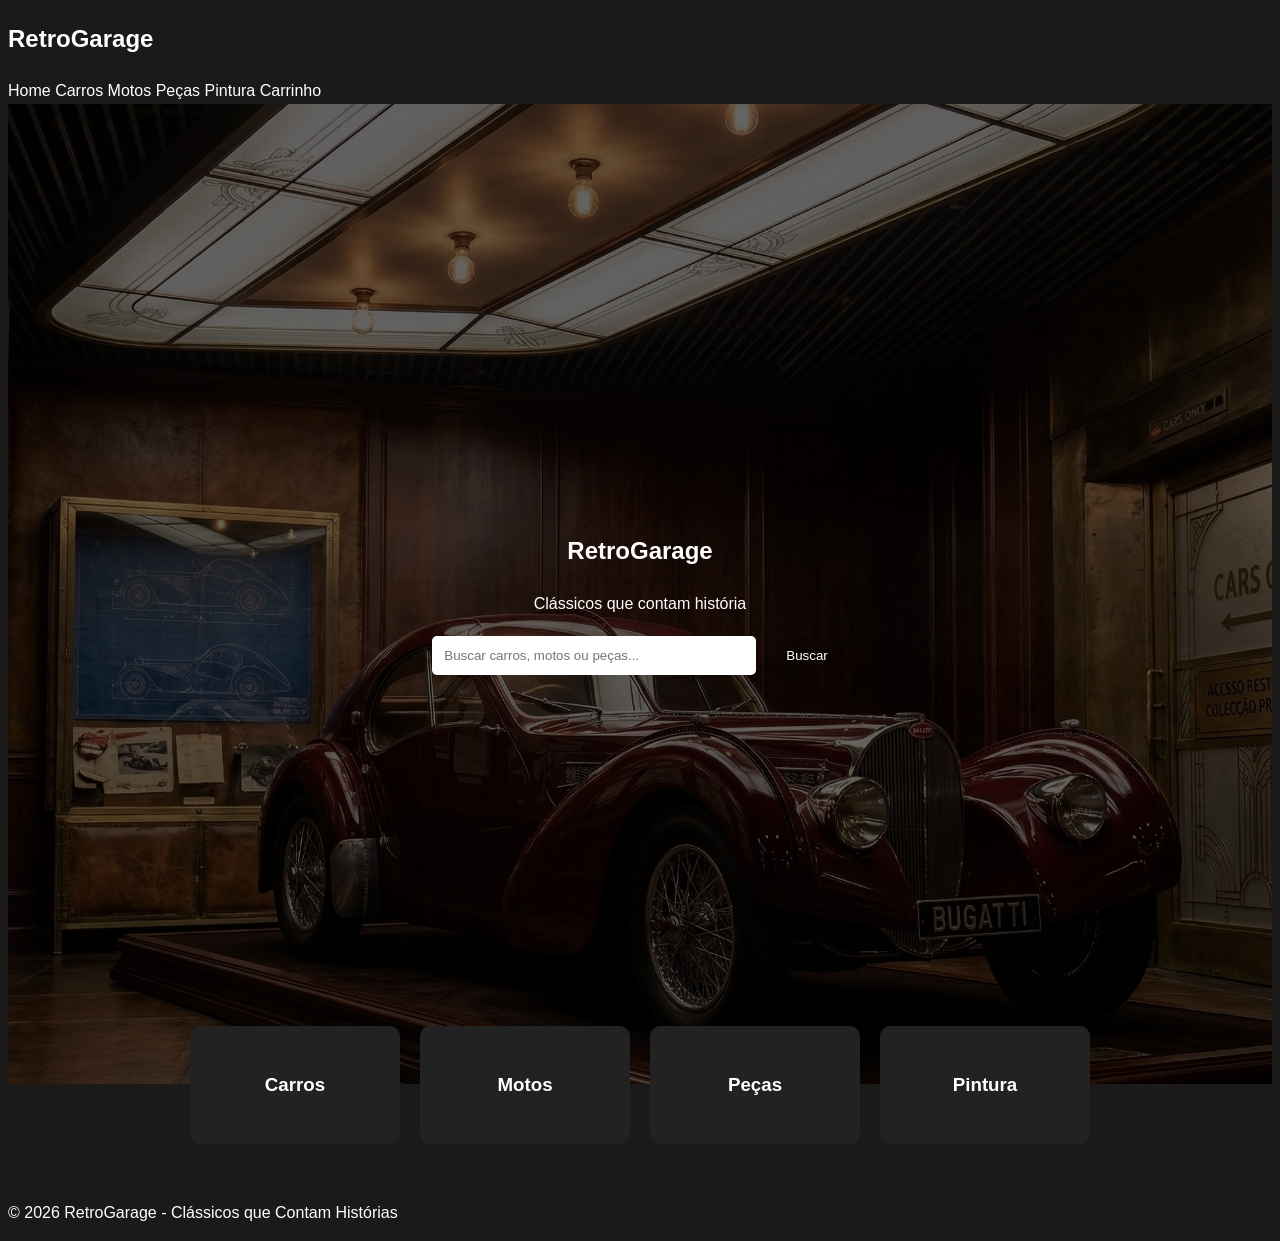
==== index.html @ c5338a1d "adicionado codigo index.html e index.css e style.css e img de fundo da vitrilhe" ====
<!DOCTYPE html>
<html lang="pt-BR">
<head>
  <meta charset="UTF-8">
  <meta name="viewport" content="width=device-width, initial-scale=1.0">
  <title>RetroGarage</title>

  <!-- CSS GLOBAL -->
  <link rel="stylesheet" href="css/style.css">

  <!-- CSS DA HOME -->
  <link rel="stylesheet" href="css/pages/index.css">
</head>
<body>

  <!-- NAVBAR -->
  <header class="navbar">
    <h2>RetroGarage</h2>
    <nav>
      <a href="index.html">Home</a>
      <a href="carros.html">Carros</a>
      <a href="motos.html">Motos</a>
      <a href="pecas.html">Peças</a>
      <a href="pintura.html">Pintura</a>
      <a href="carrinho.html">Carrinho</a>
    </nav>
  </header>

  <!-- MAIN -->
  <main class="home">

    <!-- 🔥 BANNER -->
   <section class="banner">

  <div class="banner-content">
    <h1>RetroGarage</h1>
    <p>Clássicos que contam história</p>

    <!-- 🔍 BUSCA -->
    <div class="search-box">
      <input type="text" placeholder="Buscar carros, motos ou peças...">
      <button>Buscar</button>
    </div>
  </div>

  <!-- 🚗 CATEGORIAS SOBREPOSTAS -->
  <div class="categorias-overlay">

    <a href="carros.html" class="categoria-card">
      <h3>Carros</h3>
    </a>

    <a href="motos.html" class="categoria-card">
      <h3>Motos</h3>
    </a>

    <a href="pecas.html" class="categoria-card">
      <h3>Peças</h3>
    </a>

    <a href="pintura.html" class="categoria-card">
      <h3>Pintura</h3>
    </a>

  </div>

</section>

  </main>

  <!-- FOOTER -->
  <footer class="footer">
    <p>© 2026 RetroGarage - Clássicos que Contam Histórias</p>
  </footer>

  <!-- JS -->
  <script type="module" src="js/modules/services/app.js"></script>

</body>
</html>
---- css/style.css ----
/* =========================
   🔰 BASE (fundação do site)
========================= */
@import url('./base/reset.css');
@import url('./base/variables.css');

/* =========================
   🧱 COMPONENTES REUTILIZÁVEIS
========================= */
@import url('./components/navbar.css');
@import url('./components/footer.css');

/* =========================
    ESTILOS GLOBAIS
========================= */

body {
  font-family: var(--fonte-principal, Arial, sans-serif);
  background-color: var(--cor-fundo, #1a1a1a);
  color: var(--cor-texto, #ffffff);
  line-height: 1.6;
}

/* Container padrão */
.container {
  width: 90%;
  max-width: 1200px;
  margin: 0 auto;
}

/* Links */
a {
  text-decoration: none;
  color: inherit;
}

/* Imagens */
img {
  max-width: 100%;
  display: block;
}

/* Botão padrão global */
.btn {
  display: inline-block;
  padding: 10px 20px;
  background: var(--cor-principal);
  color: white;
  border-radius: 6px;
  transition: 0.3s;
  cursor: pointer;
  border: none;
}

.btn:hover {
  background: var(--cor-secundaria);
}

/* Títulos */
h1, h2, h3 {
  font-weight: 600;
}

/* Espaçamento padrão */
section {
  padding: 40px 20px;
}

/* Scroll suave */
html {
  scroll-behavior: smooth;
}
---- css/pages/index.css ----
/* ===== BANNER ===== */
.banner {
  height: 100vh;
  background: url('../../assets/icons/bugatti.png') center/cover no-repeat;
  position: relative;

  display: flex;
  align-items: center;
  justify-content: center;
}

/* overlay escuro */
.banner::before {
  content: "";
  position: absolute;
  inset: 0;
  background: rgba(0,0,0,0.6);
}

/* conteúdo central */
.banner-content {
  position: relative;
  z-index: 2;
  text-align: center;
  color: white;
}

/* ===== BUSCA ===== */
.search-box {
  margin-top: 20px;
  display: flex;
  gap: 10px;
  justify-content: center;
}

.search-box input {
  padding: 12px;
  width: 300px;
  border-radius: 5px;
  border: none;
}

.search-box button {
  padding: 12px 20px;
  background: var(--cor-principal);
  color: white;
  border: none;
  border-radius: 5px;
  cursor: pointer;
}

/* ===== 🔥 CATEGORIAS SOBREPOSTAS ===== */
.categorias-overlay {
  position: absolute;
  bottom: -60px; /* 👈 sai um pouco do banner */
  left: 50%;
  transform: translateX(-50%);

  display: flex;
  gap: 20px;
  z-index: 3;
}

/* cards */
.categoria-card {
  background: #222;
  padding: 25px 30px;
  border-radius: 10px;
  color: white;
  text-align: center;
  min-width: 150px;

  transition: 0.3s;
}

/* hover estilo streaming */
.categoria-card:hover {
  transform: translateY(-10px) scale(1.05);
  background: var(--cor-principal);
  box-shadow: 0 10px 25px rgba(0,0,0,0.6);
}

/* ===== ESPAÇO PRA NÃO CORTAR ===== */
.home {
  padding-bottom: 100px;
}

/* ===== RESPONSIVO ===== */
@media (max-width: 768px) {
  .categorias-overlay {
    flex-direction: column;
    bottom: -120px;
  }

  .search-box {
    flex-direction: column;
  }

  .search-box input {
    width: 100%;
  }
}
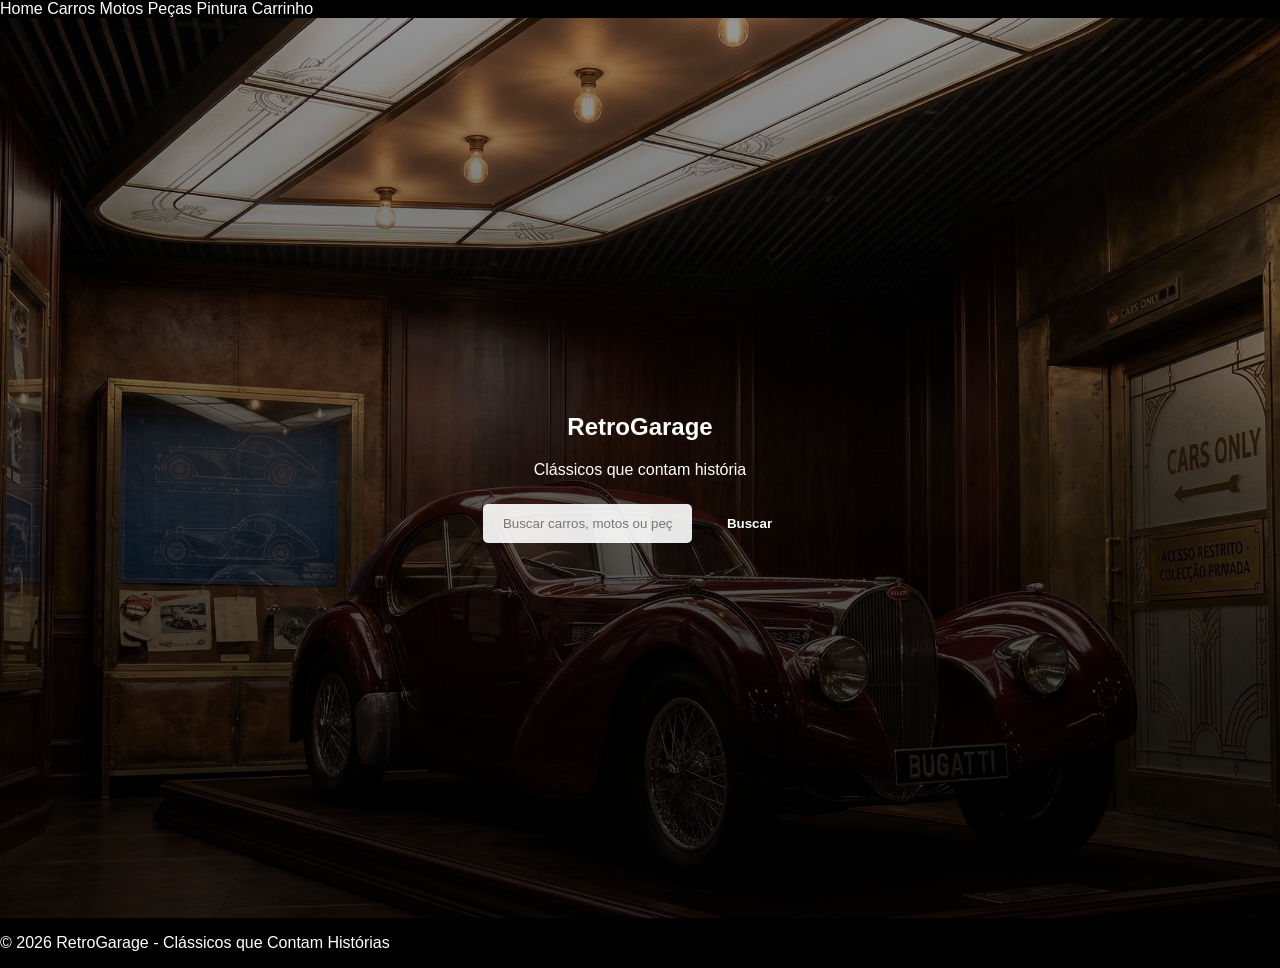
==== commit e670b5b8: "atualização em andamento html.style.html.css.app.js" ====
--- a/index.html
+++ b/index.html
@@ -3,78 +3,56 @@
 <head>
   <meta charset="UTF-8">
   <meta name="viewport" content="width=device-width, initial-scale=1.0">
-  <title>RetroGarage</title>
 
-  <!-- CSS GLOBAL -->
   <link rel="stylesheet" href="css/style.css">
-
-  <!-- CSS DA HOME -->
   <link rel="stylesheet" href="css/pages/index.css">
+  
 </head>
 <body>
 
-  <!-- NAVBAR -->
   <header class="navbar">
-    <h2>RetroGarage</h2>
-    <nav>
-      <a href="index.html">Home</a>
-      <a href="carros.html">Carros</a>
-      <a href="motos.html">Motos</a>
-      <a href="pecas.html">Peças</a>
-      <a href="pintura.html">Pintura</a>
-      <a href="carrinho.html">Carrinho</a>
-    </nav>
-  </header>
+  <!-- <h2>RetroGarage comentado </h2> -->
+  
+  <button class="menu-toggle" id="menu-toggle">
+    &#9776;
+  </button>
 
-  <!-- MAIN -->
+  <nav id="nav-menu">
+    <a href="index.html">Home</a>
+    <a href="carros.html">Carros</a>
+    <a href="motos.html">Motos</a>
+    <a href="pecas.html">Peças</a>
+    <a href="pintura.html">Pintura</a>
+    <a href="carrinho.html">Carrinho</a>
+  </nav>
+</header>
+
   <main class="home">
+  <section class="banner">
+    <div class="banner-content">
+      <h1>RetroGarage</h1>
+      <p>Clássicos que contam história</p>
 
-    <!-- 🔥 BANNER -->
-   <section class="banner">
+      <div class="search-box">
+        <input type="text" placeholder="Buscar carros, motos ou peças...">
+        <button class="btn">Buscar</button>
+      </div>
+    </div>
+  </section>
 
-  <div class="banner-content">
-    <h1>RetroGarage</h1>
-    <p>Clássicos que contam história</p>
+ <!-- comentado ate segunda ordem <div class="categorias-overlay">
+    <a href="carros.html" class="categoria-card"><h3>Carros</h3></a>
+    <a href="motos.html" class="categoria-card"><h3>Motos</h3></a>
+    <a href="pecas.html" class="categoria-card"><h3>Peças</h3></a>
+    <a href="pintura.html" class="categoria-card"><h3>Pintura</h3></a>
+  </div>-->
+</main> 
 
-    <!-- 🔍 BUSCA -->
-    <div class="search-box">
-      <input type="text" placeholder="Buscar carros, motos ou peças...">
-      <button>Buscar</button>
-    </div>
-  </div>
 
-  <!-- 🚗 CATEGORIAS SOBREPOSTAS -->
-  <div class="categorias-overlay">
-
-    <a href="carros.html" class="categoria-card">
-      <h3>Carros</h3>
-    </a>
-
-    <a href="motos.html" class="categoria-card">
-      <h3>Motos</h3>
-    </a>
-
-    <a href="pecas.html" class="categoria-card">
-      <h3>Peças</h3>
-    </a>
-
-    <a href="pintura.html" class="categoria-card">
-      <h3>Pintura</h3>
-    </a>
-
-  </div>
-
-</section>
-
-  </main>
-
-  <!-- FOOTER -->
   <footer class="footer">
     <p>© 2026 RetroGarage - Clássicos que Contam Histórias</p>
   </footer>
 
-  <!-- JS -->
   <script type="module" src="js/modules/services/app.js"></script>
-
 </body>
 </html>
--- a/css/style.css
+++ b/css/style.css
@@ -1,72 +1,106 @@
-/* =========================
-   🔰 BASE (fundação do site)
-========================= */
+/* BASE */
 @import url('./base/reset.css');
 @import url('./base/variables.css');
 
-/* =========================
-   🧱 COMPONENTES REUTILIZÁVEIS
-========================= */
+/* COMPONENTES */
 @import url('./components/navbar.css');
 @import url('./components/footer.css');
 
-/* =========================
-    ESTILOS GLOBAIS
-========================= */
-
 body {
-  font-family: var(--fonte-principal, Arial, sans-serif);
-  background-color: var(--cor-fundo, #1a1a1a);
+  font-family: var(--fonte-principal, 'Segoe UI', Roboto, sans-serif);
+  background-color: var(--cor-fundo, #000000);
   color: var(--cor-texto, #ffffff);
-  line-height: 1.6;
+  margin: 0;
 }
 
-/* Container padrão */
-.container {
-  width: 90%;
-  max-width: 1200px;
-  margin: 0 auto;
+/* Botão Global */
+.btn {
+  padding: 12px 25px;
+  background-color: var(--cor-principal);
+  color: white;
+  border-radius: 5px;
+  font-weight: bold;
+  transition: 0.3s;
+  border: none;
+  cursor: pointer;
 }
 
-/* Links */
+.btn:hover {
+  filter: brightness(1.2);
+}
+
 a {
   text-decoration: none;
   color: inherit;
 }
+/* NAVBAR RESPONSIVA */
+@media (max-width: 768px) {
+  .navbar {
+    flex-direction: column;
+    padding: 10px;
+  }
 
-/* Imagens */
-img {
-  max-width: 100%;
-  display: block;
+  .navbar nav {
+    display: none; 
+    flex-direction: column;
+    width: 100%;
+    text-align: center;
+    background: #222;
+    padding: 10px 0;
+  }
+
+
+  .navbar nav.active {
+    display: flex;
+  }
+
+  .navbar nav a {
+    padding: 10px;
+    border-bottom: 1px solid #333;
+  }
 }
 
-/* Botão padrão global */
-.btn {
-  display: inline-block;
-  padding: 10px 20px;
-  background: var(--cor-principal);
+.menu-toggle {
+  display: none;
+  background: none;
+  border: none;
   color: white;
-  border-radius: 6px;
-  transition: 0.3s;
+  font-size: 2rem;
   cursor: pointer;
-  border: none;
 }
 
-.btn:hover {
-  background: var(--cor-secundaria);
-}
+@media (max-width: 768px) {
+  .menu-toggle {
+    display: block; 
+  }
 
-/* Títulos */
-h1, h2, h3 {
-  font-weight: 600;
-}
+  .navbar {
+    justify-content: space-between;
+    padding: 10px 20px;
+    position: relative;
+  }
 
-/* Espaçamento padrão */
-section {
-  padding: 40px 20px;
-}
+  .navbar nav {
+    display: none; 
+    flex-direction: column;
+    position: absolute;
+    top: 100%; 
+    left: 0;
+    width: 100%;
+    background-color: #222;
+    z-index: 1000;
+    padding: 20px 0;
+  }
 
-/* Scroll suave */
-html {
-  scroll-behavior: smooth;
+  
+  .navbar nav.active {
+    display: flex;
+  }
+
+  .navbar nav a {
+    padding: 15px;
+    width: 100%;
+    text-align: center;
+    border-bottom: 1px solid #333;
+  }
 }
--- a/css/pages/index.css
+++ b/css/pages/index.css
@@ -1,102 +1,133 @@
 /* ===== BANNER ===== */
 .banner {
   height: 100vh;
-  background: url('../../assets/icons/bugatti.png') center/cover no-repeat;
+  min-height: 600px; 
+  background: url('../../assets/icons/bugatti.png') center center / cover no-repeat;
   position: relative;
-
   display: flex;
   align-items: center;
   justify-content: center;
+  overflow: hidden;
 }
 
-/* overlay escuro */
+/* Overlay escuro para leitura */
 .banner::before {
   content: "";
   position: absolute;
   inset: 0;
-  background: rgba(0,0,0,0.6);
+  background: linear-gradient(to bottom, rgba(0,0,0,0.4), rgba(0,0,0,0.8));
+  z-index: 1;
 }
 
-/* conteúdo central */
 .banner-content {
   position: relative;
   z-index: 2;
   text-align: center;
   color: white;
+  padding: 0 20px;
 }
 
 /* ===== BUSCA ===== */
 .search-box {
-  margin-top: 20px;
+  margin-top: 25px;
   display: flex;
   gap: 10px;
   justify-content: center;
 }
 
 .search-box input {
-  padding: 12px;
-  width: 300px;
+  padding: 12px 20px;
+  width: 100%;
+  max-width: 400px;
   border-radius: 5px;
   border: none;
+  background: rgba(255, 255, 255, 0.9);
 }
 
-.search-box button {
-  padding: 12px 20px;
-  background: var(--cor-principal);
-  color: white;
-  border: none;
-  border-radius: 5px;
-  cursor: pointer;
-}
-
-/* ===== 🔥 CATEGORIAS SOBREPOSTAS ===== */
+/* ===== CATEGORIAS SOBREPOSTAS ===== */
 .categorias-overlay {
   position: absolute;
-  bottom: -60px; /* 👈 sai um pouco do banner */
+  bottom: 20px; 
   left: 50%;
   transform: translateX(-50%);
-
   display: flex;
   gap: 20px;
   z-index: 3;
+  width: 90%;
+  justify-content: center;
 }
 
-/* cards */
 .categoria-card {
-  background: #222;
-  padding: 25px 30px;
+  background: rgba(34, 34, 34, 0.9);
+  padding: 20px;
   border-radius: 10px;
   color: white;
   text-align: center;
-  min-width: 150px;
-
+  flex: 1;
+  max-width: 180px;
   transition: 0.3s;
+  border: 1px solid rgba(223, 23, 23, 0.1);
 }
 
-/* hover estilo streaming */
 .categoria-card:hover {
-  transform: translateY(-10px) scale(1.05);
+  transform: translateY(-10px);
   background: var(--cor-principal);
   box-shadow: 0 10px 25px rgba(0,0,0,0.6);
 }
 
-/* ===== ESPAÇO PRA NÃO CORTAR ===== */
-.home {
-  padding-bottom: 100px;
-}
+/* RESPONSIVIDADE PARA CEL MEDIOS */
 
-/* ===== RESPONSIVO ===== */
-@media (max-width: 768px) {
-  .categorias-overlay {
-    flex-direction: column;
-    bottom: -120px;
+@media (max-width: 850px) {
+  .banner {
+    height: 65vh; 
+    background-position: 70% center; 
   }
 
-  .search-box {
-    flex-direction: column;
+  .categorias-overlay {
+    position: relative; 
+    bottom: 0;
+    transform: none;
+    left: 0;
+    margin: -50px auto 20px; 
+    flex-wrap: wrap;
+    padding: 0 15px;
+    gap: 10px;
   }
 
-  .search-box input {
-    width: 100%;
+  .categoria-card {
+    min-width: 140px;
+    flex: 1 1 40%; 
+  }
+}
+/* RESPONSIVIDADE PARA TELAS PEQUENAS */
+
+@media (max-width: 480px) {
+  .banner {
+    height: 50vh; 
+    min-height: 300px;
+    padding: 40px 10px;
+  }
+
+  .categorias-overlay {
+    position: relative; 
+    display: grid;
+    grid-template-columns: 1fr; 
+    width: 90%;
+    margin: 20px auto; 
+    left: 0;
+    transform: none;
+    bottom: 0;
+    z-index: 1; 
+  }
+
+  .categoria-card {
+    background: #222; 
+    border: 1px solid var(--cor-principal);
+  }
+  
+
+  .navbar nav.active {
+    display: flex !important;
+    z-index: 9999;
   }
 }
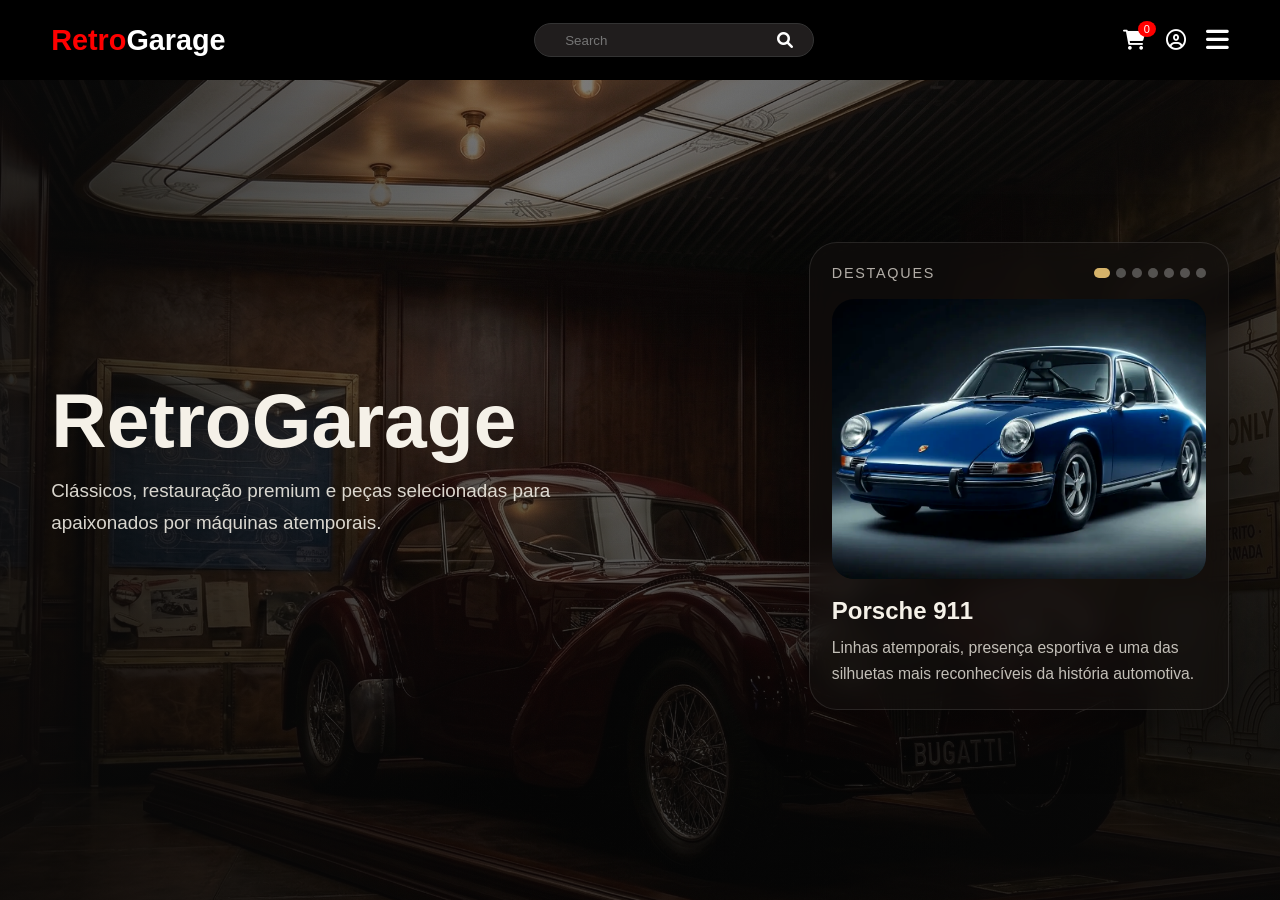
==== commit 02daf16e: "mudança do idex.html para pasta raiz" ====
--- a/index.html
+++ b/index.html
@@ -1,58 +1,166 @@
 <!DOCTYPE html>
 <html lang="pt-BR">
+
 <head>
   <meta charset="UTF-8">
   <meta name="viewport" content="width=device-width, initial-scale=1.0">
+  <title>RetroGarage | Classic Cars</title>
 
-  <link rel="stylesheet" href="css/style.css">
-  <link rel="stylesheet" href="css/pages/index.css">
-  
+<link rel="stylesheet" href="frontend/public/css/pages/style.css">
+<link rel="stylesheet" href="frontend/public/css/pages/index.css">
+<link rel="stylesheet" href="frontend/public/css/pages/home.css">
+<link rel="stylesheet" href="frontend/public/css/pages/login.css">
+
+  <link rel="stylesheet" href="https://cdnjs.cloudflare.com/ajax/libs/font-awesome/6.0.0/css/all.min.css">
 </head>
+
 <body>
 
-  <header class="navbar">
-  <!-- <h2>RetroGarage comentado </h2> -->
-  
-  <button class="menu-toggle" id="menu-toggle">
-    &#9776;
-  </button>
+<header class="main-header">
+  <div class="logo">
+    <h1>Retro<span>Garage</span></h1>
+  </div>
 
-  <nav id="nav-menu">
-    <a href="index.html">Home</a>
-    <a href="carros.html">Carros</a>
-    <a href="motos.html">Motos</a>
-    <a href="pecas.html">Peças</a>
-    <a href="pintura.html">Pintura</a>
-    <a href="carrinho.html">Carrinho</a>
+  <div class="search-bar">
+    <input type="text" placeholder="Search">
+    <i class="fas fa-search"></i>
+  </div>
+
+  <div class="header-actions">
+
+<div class="nav-icons">
+  <a href="carrinho.html" class="cart-icon">
+    <i class="fas fa-shopping-cart"></i>
+    <span id="cart-count">0</span>
+  </a>
+  <a href="#" id="user-menu-btn"><i class="far fa-user-circle"></i></a>
+</div>
+
+    <div class="menu-toggle" id="menuBtn">
+      <i class="fas fa-bars"></i>
+    </div>
+  </div>
+
+  <nav id="nav-menu" class="nav-menu">
+    <ul>
+      <li><a href="index.html">Home</a></li>
+     <li><a href="frontend/public/carros.html">Carros</a></li>
+    <li><a href="frontend/public/motos.html">Motos</a></li>
+    <li><a href="frontend/public/pecas.html">Peças</a></li>
+    <li><a href="frontend/public/pintura.html">Pintura</a></li>
+  </ul>
+</nav>
   </nav>
 </header>
 
-  <main class="home">
-  <section class="banner">
-    <div class="banner-content">
-      <h1>RetroGarage</h1>
-      <p>Clássicos que contam história</p>
+<main class="home">
 
-      <div class="search-box">
-        <input type="text" placeholder="Buscar carros, motos ou peças...">
-        <button class="btn">Buscar</button>
+  <section class="hero-banner">
+    <div class="hero-bg"></div>
+    <div class="hero-overlay"></div>
+
+    <div class="hero-container">
+      <div class="hero-content">
+        <h1>RetroGarage</h1>
+        <p>
+          Clássicos, restauração premium e peças selecionadas para apaixonados por máquinas atemporais.
+        </p>
       </div>
+
+      <aside class="hero-showcase">
+        <div class="showcase-header">
+          <span>Destaques</span>
+          <div class="showcase-indicators"></div>
+        </div>
+
+        <div class="showcase-stage">
+          <button class="showcase-arrow left">&#10094;</button>
+          <button class="showcase-arrow right">&#10095;</button>
+        </div>
+
+        <div class="showcase-info">
+          <h3 id="showcase-title">Porsche 911</h3>
+          <p id="showcase-text">
+            Linhas atemporais e design icônico.
+          </p>
+        </div>
+      </aside>
     </div>
   </section>
 
- <!-- comentado ate segunda ordem <div class="categorias-overlay">
-    <a href="carros.html" class="categoria-card"><h3>Carros</h3></a>
-    <a href="motos.html" class="categoria-card"><h3>Motos</h3></a>
-    <a href="pecas.html" class="categoria-card"><h3>Peças</h3></a>
-    <a href="pintura.html" class="categoria-card"><h3>Pintura</h3></a>
-  </div>-->
-</main> 
+</main>
+
+<div id="login-modal" class="modal">
+    <div class="modal-content">
+        <span class="close-btn">&times;</span>
+
+        <div id="section-login" class="auth-section">
+            <h2>FAÇA LOGIN RETROGARAGE</h2>
+            <form id="login-form">
+                <div class="input-group">
+                    <label>E-mail</label>
+                    <input type="email" id="login-email" placeholder="seu@email.com" required>
+                </div>
+                <div class="input-group">
+                    <label>Senha</label>
+                    <input type="password" id="login-pass" placeholder="********" required>
+                </div>
+                <div class="options">
+                    <label><input type="checkbox"> Manter conectado</label>
+                    <a href="#" id="link-forgot">Esqueci minha senha</a>
+                </div>
+                <button type="submit" class="btn-retro">LOGIN</button>
+                <div class="footer-links">
+                    <p>Não tem conta? <a href="#" id="link-register">Registrar</a></p>
+                </div>
+            </form>
+        </div>
+
+        <div id="section-forgot" class="auth-section" style="display: none;">
+            <h2>RECUPERAR ACESSO</h2>
+            <p class="section-desc">Enviaremos um código para o seu e-mail.</p>
+            <form id="forgot-form">
+                <div class="input-group">
+                    <label>E-mail cadastrado</label>
+                    <input type="email" id="forgot-email" placeholder="seu@email.com" required>
+                </div>
+                <button type="submit" class="btn-retro">ENVIAR CÓDIGO</button>
+                <div class="footer-links">
+                    <p><a href="#" class="link-back-login">Voltar para o Login</a></p>
+                </div>
+            </form>
+        </div>
+
+        <div id="section-register" class="auth-section" style="display: none;">
+            <h2>NOVO CADASTRO</h2>
+            <form id="register-form">
+                <div class="input-group">
+                    <label>Nome Completo</label>
+                    <input type="text" placeholder="Seu nome" required>
+                </div>
+                <div class="input-group">
+                    <label>E-mail</label>
+                    <input type="email" placeholder="seu@email.com" required>
+                </div>
+                <div class="input-group">
+                    <label>Criar Senha</label>
+                    <input type="password" placeholder="********" required>
+                </div>
+                <button type="submit" class="btn-retro">CRIAR CONTA</button>
+                <div class="footer-links">
+                    <p>Já tem login? <a href="#" class="link-back-login">Fazer Login</a></p>
+                </div>
+            </form>
+        </div>
+    </div>
+</div>
+
+  
+<script type="module" src="frontend/public/js/modules/services/app.js"></script>
+<script type="module" src="frontend/public/js/modules/services/heroCarousel.js"></script>
+<script type="module" src="frontend/public/js/modules/services/login.js"></script>
 
 
-  <footer class="footer">
-    <p>© 2026 RetroGarage - Clássicos que Contam Histórias</p>
-  </footer>
-
-  <script type="module" src="js/modules/services/app.js"></script>
+  
 </body>
 </html>
--- a/frontend/public/css/pages/style.css
+++ b/frontend/public/css/pages/style.css
@@ -0,0 +1,143 @@
+/* BASE */
+@import url('./base/reset.css');
+@import url('./base/variables.css');
+
+/* COMPONENTES */
+@import url('./components/navbar.css');
+@import url('./components/footer.css');
+
+/* PÁGINAS */
+@import url('./pages/index.css');
+@import url('./pages/carrinho.css');
+@import url('./pages/carros.css');
+@import url('./pages/motos.css');
+@import url('./pages/pecas.css');
+@import url('./pages/pintura.css');
+body {
+  font-family: var(--fonte-principal, 'Segoe UI', Roboto, sans-serif);
+  background-color: var(--cor-fundo, #000000);
+  color: var(--cor-texto, #ffffff);
+  margin: 0;
+}
+
+.btn {
+  padding: 12px 25px;
+  background-color: var(--cor-principal);
+  color: white;
+  border-radius: 5px;
+  font-weight: bold;
+  transition: 0.3s;
+  border: none;
+  cursor: pointer;
+}
+
+.btn:hover {
+  filter: brightness(1.2);
+}
+
+a {
+  text-decoration: none;
+  color: inherit;
+}
+.nav-buttons {
+  display: flex;
+  justify-content: center;
+  gap: 15px;
+  margin: 15px 0;
+}
+
+.nav-buttons a,
+.nav-buttons button {
+  text-decoration: none;
+  padding: 10px 16px;
+  border-radius: 8px;
+  border: none;
+  cursor: pointer;
+  font-weight: bold;
+  transition: 0.3s;
+}
+
+/* Home */
+.btn-home {
+  background: #222;
+  color: #fff;
+}
+
+.btn-home:hover {
+  background: #444;
+  transform: scale(1.05);
+}
+
+/* Voltar */
+.btn-back {
+  background: #ff3c00;
+  color: #fff;
+}
+
+.btn-back:hover {
+  background: #cc2f00;
+  transform: scale(1.05);
+}
+
+@media (max-width: 768px) {
+  .navbar {
+    flex-direction: column;
+    padding: 10px;
+  }
+
+  .navbar nav {
+    display: none; 
+    flex-direction: column;
+    width: 100%;
+    text-align: center;
+    background: #222;
+    padding: 10px 0;
+  }
+
+
+  .navbar nav.active {
+    display: flex;
+  }
+
+  .navbar nav a {
+    padding: 10px;
+    border-bottom: 1px solid #333;
+  }
+}
+
+
+@media (max-width: 768px) {
+  .menu-toggle {
+    display: block; 
+  }
+
+  .navbar {
+    justify-content: space-between;
+    padding: 10px 20px;
+    position: relative;
+  }
+
+  .navbar nav {
+    display: none; 
+    flex-direction: column;
+    position: absolute;
+    top: 100%; 
+    left: 0;
+    width: 100%;
+    background-color: #222;
+    z-index: 1000;
+    padding: 20px 0;
+  }
+
+  
+  .navbar nav.active {
+    display: flex;
+  }
+
+  .navbar nav a {
+    padding: 15px;
+    width: 100%;
+    text-align: center;
+    border-bottom: 1px solid #333;
+  }
+}
--- a/frontend/public/css/pages/index.css
+++ b/frontend/public/css/pages/index.css
@@ -0,0 +1,382 @@
+/* INDEX.CSS */
+* {
+  margin: 0;
+    padding: 0;
+    box-sizing: border-box;
+}
+
+body, html {
+    margin: 0;
+    padding: 0;
+    height: 100%;
+    overflow-y: hidden; 
+    overflow-x: hidden; 
+}
+
+.main-header {
+    display: flex;
+    justify-content: space-between;
+    align-items: center;
+    padding: 10px 4%; 
+    background: #000;
+    min-height: 80px;
+    width: 100%;
+    position: fixed; 
+    top: 0;
+    left: 0; 
+    z-index: 1100;
+    box-sizing: border-box; 
+}
+
+.header-actions {
+  display: flex;
+  align-items: center;
+  gap: 20px;
+  order: 3; 
+  margin-left: 0; 
+  margin-right: 0;
+}
+
+.search-bar {
+    background: #201d1d;
+    border: 1px solid #333; 
+    border-radius: 25px;    
+    padding: 8px 20px;      
+    display: flex;
+    align-items: center;    
+    width: 250px;
+    transition: all 0.3s ease;
+    order: 2;
+    margin: 0 15px;
+}
+
+/* LOGO */
+.logo h1 { color: red; font-size: 1.8rem; }
+.logo span { color: #fff; }
+
+/* SEARCH */
+.search-bar {
+  background: #201d1d;
+  border: 1px solid #333; 
+  border-radius: 25px;    
+  padding: 8px 20px;      
+  display: flex;
+  align-items: center;    
+  width: 280px;           
+  transition: all 0.3s ease;
+  order: 2;
+}
+
+.search-bar:focus-within { width: 320px; border-color: red; }
+
+.search-bar input {
+  background: transparent;
+  border: none;
+  color: #fff;
+  outline: none;
+  margin-left: 10px;
+  width: 100%;
+}
+
+/* MENU LATERAL */
+.nav-menu {
+  position: fixed;
+  top: 100px;
+  right: -240px; 
+  width: 220px;
+ height: 500px;
+  background: rgba(0, 0, 0, 0.98);
+  display: flex;
+  flex-direction: column;
+  padding-top: 100px;
+  transition: 0.4s cubic-bezier(0.4, 0, 0.2, 1);
+  visibility: hidden;
+  z-index: 1000;
+  border-left: 1px solid #222;
+  border-radius: 15px;
+}
+.nav-menu::before {
+  content: '';
+  display: block;
+  width: 100%;
+  height: 140px;
+  background: url('../../assets/icons/ferrari-250-gto.png') no-repeat center center;
+  background-size: contain;
+  background-color: #000;
+  
+  position: absolute; 
+  top: 60px; 
+  z-index: 10;
+
+}
+
+.nav-menu::after {
+    content: 'FERRARI 250 GTO';
+    position: absolute;
+    top: 25px;
+    left: 25px;
+    color: #fff;
+    font-style: italic;
+    font-weight: 900;
+    letter-spacing: 2px;
+    z-index: 2100;
+  }
+
+.nav-menu.active {
+  right: 0;
+  visibility: visible;
+}
+
+.nav-menu ul {
+  width: 100%;
+  margin-top: 100px; 
+  overflow-y: auto; 
+  height: calc(100vh - 150px); 
+  padding-bottom: 00px;
+  z-index: 1; 
+  scrollbar-width: none; 
+  list-style: none;
+  padding-left: 0;
+  
+}
+
+.nav-menu ul::-webkit-scrollbar { display: none; }
+
+.nav-menu ul li {
+  width: 100%;
+  text-align: center;
+  margin: 12px 0;
+
+}
+
+.nav-menu ul li a {
+  font-size: 1.3rem; 
+  font-style: italic;
+  font-weight: 900;
+  letter-spacing: 2px;
+  color: #fff;
+  text-decoration: none;
+  text-transform: uppercase;
+  display: inline-block;
+  
+  animation: fireSide 1.5s infinite alternate;
+}
+
+.nav-menu a {
+  color: #fff;
+  text-decoration: none;
+  font-size: 1.2rem;
+  font-weight: bold;
+  text-transform: uppercase;
+  transition: 0.3s;
+}
+
+.nav-menu a:hover { color: red; }
+@keyframes fireSide {
+  0% { 
+    text-shadow: 
+      0px -1px 3px #fff, 
+      0px -2px 8px #ffea00, 
+      0px -5px 15px #ff8000; 
+  }
+  100% { 
+    text-shadow: 
+      0px -1px 3px #fff, 
+      0px -3px 10px #ffea00, 
+      0px -8px 25px #f00; 
+  }
+}
+
+/* MENU TOGGLE */
+.menu-toggle {
+  color: #fff;
+  font-size: 26px;
+  cursor: pointer;
+  z-index: 1200;
+}
+
+/* ÍCONES */
+.nav-icons { display: flex; align-items: center; gap: 20px; }
+.nav-icons a { color: #fff; font-size: 20px; transition: 0.3s; }
+.nav-icons a:hover { color: red; }
+
+.cart-icon { position: relative; }
+#cart-count {
+  position: absolute;
+  top: -8px;
+  right: -10px;
+  background: red;
+  font-size: 11px;
+  padding: 2px 6px;
+  border-radius: 50%;
+}
+
+/* BANNER RESPONSIVO */
+.banner {
+  height: 100vh; 
+  width: 100%;
+  background: url('../../assets/icons/bugatti.png') center center / cover no-repeat;
+  display: flex;
+  align-items: center;
+  justify-content: center;
+}
+/* MENU MOBILE */
+@media (max-width: 768px) {
+  .nav-menu {
+    top: 0px;     
+    width: 100%;     
+    height: 100vh;   
+    border-radius: 0; 
+  }
+  
+  .nav-menu::before {
+    height: 180px; 
+    top: 80px;
+  }
+  
+  .nav-menu ul {
+    margin-top: 240px;
+    
+  }
+}
+
+@media (max-width: 348px) {
+  .logo { order: 1; }
+  .header-actions { order: 2; }
+  
+  .search-bar {
+    order: 3; 
+    width: 100%;
+    margin: 10px 0 0 0;
+    flex: none;
+  }
+}
+/* EFEITO DE FOGO */
+@keyframes fire {
+  0% { text-shadow: 0px -2px 4px #fff, 0px -4px 10px #ff0, 0px -10px 20px #ff8000; }
+  100% { text-shadow: 0px -2px 4px #fff, 0px -4px 14px #ff0, 0px -12px 30px #f00; }
+}
+
+.main-header {
+  display: flex;
+  justify-content: space-between;
+  align-items: center;
+  flex-wrap: nowrap; 
+}
+
+.logo { order: 1; }
+
+.search-bar {
+  order: 2; 
+  margin: 0 auto; 
+  width: 280px;
+  
+}
+
+.header-actions {
+  order: 3;
+  display: flex;
+  align-items: center;
+}
+
+
+.nav-menu::before {
+  content: '';
+  display: block;
+  width: 100%; 
+  height: 140px; 
+  background: url('../../assets/icons/ferrari-250-gto.png') no-repeat center center;
+  background-size: contain;
+  position: absolute; 
+  top: 60px;
+  z-index: 10;
+  pointer-events: none; 
+}
+
+.nav-menu::after {
+  content: 'FERRARI 250 GTO';
+  position: absolute;
+  top: 30px;
+  left: 50%;
+  transform: translateX(-50%); 
+  color: #fff;
+  font-size: 0.9rem;
+  font-style: italic;
+  font-weight: 900;
+  letter-spacing: 2px;
+  z-index: 2100;
+  white-space: nowrap;
+}
+
+
+/* --- RESPONSIVIDADE MOBILE --- */
+@media (max-width: 768px) {
+  .main-header {
+    display: flex;
+    justify-content: space-between; 
+    align-items: center;
+    flex-wrap: wrap; 
+    padding: 10px 15px;
+  }
+
+  .logo { 
+    order: 1; 
+  }
+
+  .header-actions { 
+    order: 2; 
+    margin-left: auto; 
+    display: flex;
+    gap: 15px;
+  }
+  
+  .search-bar {
+    order: 3; 
+    width: 100%;
+    margin: 10px 0 0 0;
+    flex: none;
+  }
+
+  .card-destaques, .destaques-container {
+    max-width: 90%; 
+    max-height: 380px; 
+    margin: 0 auto;
+    padding: 10px;
+  }
+
+  .card-destaques img {
+    max-height: 150px; 
+    object-fit: contain;
+  }
+
+  .nav-menu {
+    top: 0;     
+    width: 100%;     
+    height: 100vh;   
+    border-radius: 0; 
+  }
+  
+  .nav-menu::before {
+    height: 180px; 
+    top: 80px;
+  }
+  
+ .nav-menu ul {
+    margin-top: 180px !important; 
+    height: calc(100vh - 200px); 
+    padding-bottom: 20px;
+    display: flex;
+    flex-direction: column;
+    align-items: center;
+  }
+}
+
+@media (max-width: 348px) {
+  .nav-menu ul li a {
+    font-size: 1.1rem; 
+  }
+
+  .logo h1 {
+    font-size: 1.3rem; 
+  }
+}
--- a/frontend/public/css/pages/home.css
+++ b/frontend/public/css/pages/home.css
@@ -0,0 +1,321 @@
+.hero-banner {
+  position: relative;
+  min-height: 100vh;
+  display: flex;
+  align-items: center;
+  overflow: hidden;
+  background: #0d0d0d;
+}
+
+.hero-bg {
+  position: absolute;
+  inset: 0;
+  background: url('../../assets/icons/bugatti.png') center center / cover no-repeat;
+  transform: scale(1.02);
+  z-index: 0;
+}
+
+.hero-overlay {
+  position: absolute;
+  inset: 0;
+  background:
+    linear-gradient(90deg, rgba(10, 10, 10, 0.82) 0%, rgba(10, 10, 10, 0.42) 42%, rgba(10, 10, 10, 0.72) 100%),
+    linear-gradient(180deg, rgba(0, 0, 0, 0.12) 0%, rgba(0, 0, 0, 0.58) 100%);
+  z-index: 1;
+}
+
+.hero-container {
+  position: relative;
+  z-index: 2;
+  width: min(1200px, 92%);
+  margin: 0 auto;
+  display: grid;
+  grid-template-columns: 1.2fr 420px;
+  gap: 48px;
+  align-items: center;
+  padding: 48px 0;
+}
+
+.hero-content {
+  color: #f5f1e8;
+  max-width: 620px;
+}
+
+.hero-tag {
+  display: inline-block;
+  margin-bottom: 16px;
+  padding: 8px 14px;
+  border: 1px solid rgba(255, 255, 255, 0.18);
+  border-radius: 999px;
+  font-size: 0.82rem;
+  letter-spacing: 0.18em;
+  text-transform: uppercase;
+  background: rgba(255, 255, 255, 0.06);
+  backdrop-filter: blur(6px);
+}
+
+.hero-content h1 {
+  font-size: clamp(2.8rem, 6vw, 5.5rem);
+  line-height: 0.95;
+  margin-bottom: 18px;
+  font-weight: 700;
+}
+
+.hero-content p {
+  font-size: clamp(1rem, 1.8vw, 1.18rem);
+  line-height: 1.7;
+  color: rgba(245, 241, 232, 0.88);
+  margin-bottom: 28px;
+  max-width: 56ch;
+}
+
+.hero-actions {
+  display: flex;
+  gap: 16px;
+  flex-wrap: wrap;
+}
+
+
+
+.btn {
+  display: inline-flex;
+  align-items: center;
+  justify-content: center;
+  min-height: 16px;
+  padding: 14px 22px;
+  border-radius: 999px;
+  text-decoration: none;
+  font-weight: 600;
+  transition: all 0.25s ease;
+}
+
+.btn-primary {
+  background: #d6b36a;
+  color: #111;
+}
+
+.btn-primary:hover {
+  background: #e5c37a;
+  transform: translateY(-2px);
+}
+
+.btn-secondary {
+  border: 1px solid rgba(255, 255, 255, 0.24);
+  color: #f5f1e8;
+  background: rgba(255, 255, 255, 0.05);
+}
+
+.btn-secondary:hover {
+  background: rgba(255, 255, 255, 0.12);
+  transform: translateY(-2px);
+}
+
+.hero-showcase {
+  position: relative;
+  padding: 22px;
+  border-radius: 28px;
+  background: rgba(20, 16, 14, 0.58);
+  border: 1px solid rgba(255, 255, 255, 0.1);
+  backdrop-filter: blur(12px);
+  box-shadow: 0 18px 60px rgba(0, 0, 0, 0.35);
+
+  
+}
+
+.showcase-header {
+  display: flex;
+  align-items: center;
+  justify-content: space-between;
+  color: #f3ede4;
+  margin-bottom: 18px;
+}
+
+.showcase-header span {
+  font-size: 0.9rem;
+  letter-spacing: 0.12em;
+  text-transform: uppercase;
+  color: rgba(243, 237, 228, 0.72);
+}
+
+.showcase-indicators {
+  display: flex;
+  gap: 6px;
+}
+
+.indicator {
+  width: 10px;
+  height: 10px;
+  border-radius: 999px;
+  border: none;
+  background: rgba(255, 255, 255, 0.28);
+  cursor: pointer;
+  transition: all 0.25s ease;
+}
+
+.indicator.active {
+  width: 16px;
+   border-radius: 8px;
+  background: #d6b36a;
+}
+
+.showcase-stage {
+  position: relative;
+  height: 280px;
+  border-radius: 22px;
+  overflow: hidden;
+  background: radial-gradient(circle at center, #1a1a1a, #0b0b0b);
+  margin-bottom: 18px;
+}
+
+.showcase-arrow {
+  position: absolute;
+  top: 50%;
+  transform: translateY(-50%);
+  width: 34px;
+  height: 34px;
+  border-radius: 50%;
+  border: none;
+  background: rgba(255, 253, 253, 0.45);
+  color: fff;
+  font-size: 20px;
+  cursor: pointer;
+  display: flex;
+  align-items: center;
+  justify-content: center;
+  backdrop-filter: blur(6px);
+  opacity: 0;
+  z-index: 10;
+}
+
+
+.showcase-arrow.left {
+  left: 12px;
+}
+
+.showcase-arrow.right {
+  right: 12px;
+}
+
+
+.showcase-stage:hover .showcase-arrow {
+  opacity: 1;
+}
+
+.showcase-arrow:hover {
+  background: rgba(0, 0, 0, 0.75);
+  transform: translateY(-50%) scale(1.08);
+}
+
+.showcase-image {
+  position: absolute;
+  inset: 0;
+  width: 100%;
+  height: 100%;
+  object-fit: cover;
+  opacity: 0;
+  transform: scale(0.92);
+  transition: opacity 0.8s ease, transform 1.2s ease;
+  filter: brightness(0.92) contrast(1.05);
+}
+
+.showcase-image.active {
+  opacity: 1;
+  transform: scale(1.05);
+  filter: brightness(1) contrast(1.08);
+  box-shadow: 0 25px 80px rgba(0, 0, 0, 0.6);
+}
+
+.showcase-info h3 {
+  color: #f5f1e8;
+  font-size: 1.5rem;
+  margin-bottom: 10px;
+}
+
+.showcase-info p {
+  color: rgba(245, 241, 232, 0.78);
+  line-height: 1.65;
+  font-size: 0.98rem;
+}
+
+@media (min-width: 981px) {
+  .hero-container {
+    padding-top: 100px;
+  }
+}
+@media (max-width: 980px) {
+  .hero-container {
+    grid-template-columns: 1fr; 
+    gap: 40px;
+    padding: 80px 0 40px;
+    justify-items: center; 
+    text-align: center;
+  }
+
+  .hero-content {
+    max-width: 100%;
+    display: flex;
+    flex-direction: column;
+    align-items: center;
+  }
+
+  .hero-showcase {
+    width: 100%;
+    max-width: 500px;
+    margin: 0 auto; 
+  }
+}
+
+@media (max-width: 640px) {
+  .hero-banner {
+    height: 100vh;
+    min-height: auto;
+    padding-top: 135px;
+    display: flex;
+    flex-direction: column;
+    justify-content: flex-start;
+    overflow: hidden; 
+  }
+
+  .hero-container {
+    width: 92%; 
+    gap: 10px; 
+    padding: 0;
+  }
+
+  .logo h1 {
+    font-size: clamp(1.2rem, 6vw, 1.6rem) !important; 
+    white-space: nowrap !important; 
+    margin: 0 !important; 
+    letter-spacing: 1px !important;
+  }
+
+  .hero-content h1 {
+    display: none; 
+  }
+
+  .hero-showcase {
+    padding: 10px;
+    border-radius: 20px;
+    width: 100%;
+    max-width: 320px; 
+    margin: 0 auto;
+    background: rgba(20, 16, 14, 0.8); 
+  }
+
+  .showcase-stage {
+    height: 140px; 
+    margin-bottom: 8px;
+  }
+
+  .showcase-info h3 {
+    font-size: 1.1rem; 
+    margin-bottom: 2px;
+    text-align: center; 
+  }
+
+  .showcase-info p {
+    font-size: 0.75rem;
+    line-height: 1.2;
+    text-align: center;
+  }
+}
--- a/frontend/public/css/pages/login.css
+++ b/frontend/public/css/pages/login.css
@@ -0,0 +1,129 @@
+/* login.css */
+.modal {
+    display: none;
+    position: fixed;
+    z-index: 9999;
+    left: 0;
+    top: 0;
+    width: 100%;
+    height: 100%;
+    background-color: rgba(248, 219, 219, 0);
+    backdrop-filter: blur(8px);
+    justify-content: center;
+    align-items: center;
+    padding: 20px;
+}
+
+.modal-content {
+    background: #0e0e0e;
+    padding: 40px 30px;
+    border-radius: 8px;
+    width: 100%;
+    max-width: 420px;
+    border-top: 5px solid #e63946; 
+    position: relative;
+    color: #fff;
+    box-shadow: 0 10px 30px rgba(0,0,0,0.5);
+}
+
+.close-btn {
+    position: absolute;
+    right: 15px;
+    top: 10px;
+    font-size: 24px;
+    cursor: pointer;
+    color: #666;
+    transition: 0.3s;
+}
+
+.close-btn:hover { color: #e63946; }
+
+h2 {
+    text-align: center;
+    font-size: 1.4rem;
+    margin-bottom: 25px;
+    color: #fff;
+    letter-spacing: 1px;
+}
+
+.section-desc {
+    text-align: center;
+    font-size: 0.9rem;
+    color: #aaa;
+    margin-top: -15px;
+    margin-bottom: 20px;
+}
+
+.input-group { margin-bottom: 18px; }
+
+.input-group label {
+    display: block;
+    margin-bottom: 7px;
+    font-size: 0.85rem;
+    color: #ccc;
+}
+
+.input-group input {
+    width: 100%;
+    padding: 12px;
+    background: #1f1f1f;
+    border: 1px solid #333;
+    color: #fff;
+    border-radius: 4px;
+    outline: none;
+    transition: 0.3s;
+}
+
+.input-group input:focus { border-color: #e63946; }
+
+.options {
+    display: flex;
+    justify-content: space-between;
+    align-items: center;
+    font-size: 0.8rem;
+    margin-bottom: 20px;
+}
+
+.options a { color: #e63946; text-decoration: none; }
+
+.btn-retro {
+    display: block; 
+    width: fit-content;
+    min-width: 150px;
+    margin: 20px auto 0; 
+    padding: 10px 25px;
+    background: #e63946;
+    color: #fff;
+    border: none;
+    border-radius: 4px;
+    font-weight: bold;
+    cursor: pointer;
+    text-transform: uppercase;
+    transition: 0.3s;
+}
+
+.btn-retro:hover {
+    background: #c1272d;
+    transform: translateY(-2px);
+    box-shadow: 0 4px 12px rgba(230, 57, 70, 0.3); 
+}
+
+.btn-retro:hover {
+    background: #c1272d;
+    transform: translateY(-2px);
+}
+
+.footer-links {
+    text-align: center;
+    margin-top: 20px;
+    font-size: 0.85rem;
+}
+
+.footer-links a { color: #e63946; text-decoration: none; font-weight: bold; }
+
+/* Responsividade */
+@media (max-width: 480px) {
+    .modal-content { padding: 30px 20px; }
+    h2 { font-size: 1.2rem; }
+    .options { flex-direction: column; gap: 10px; align-items: flex-start; }
+}
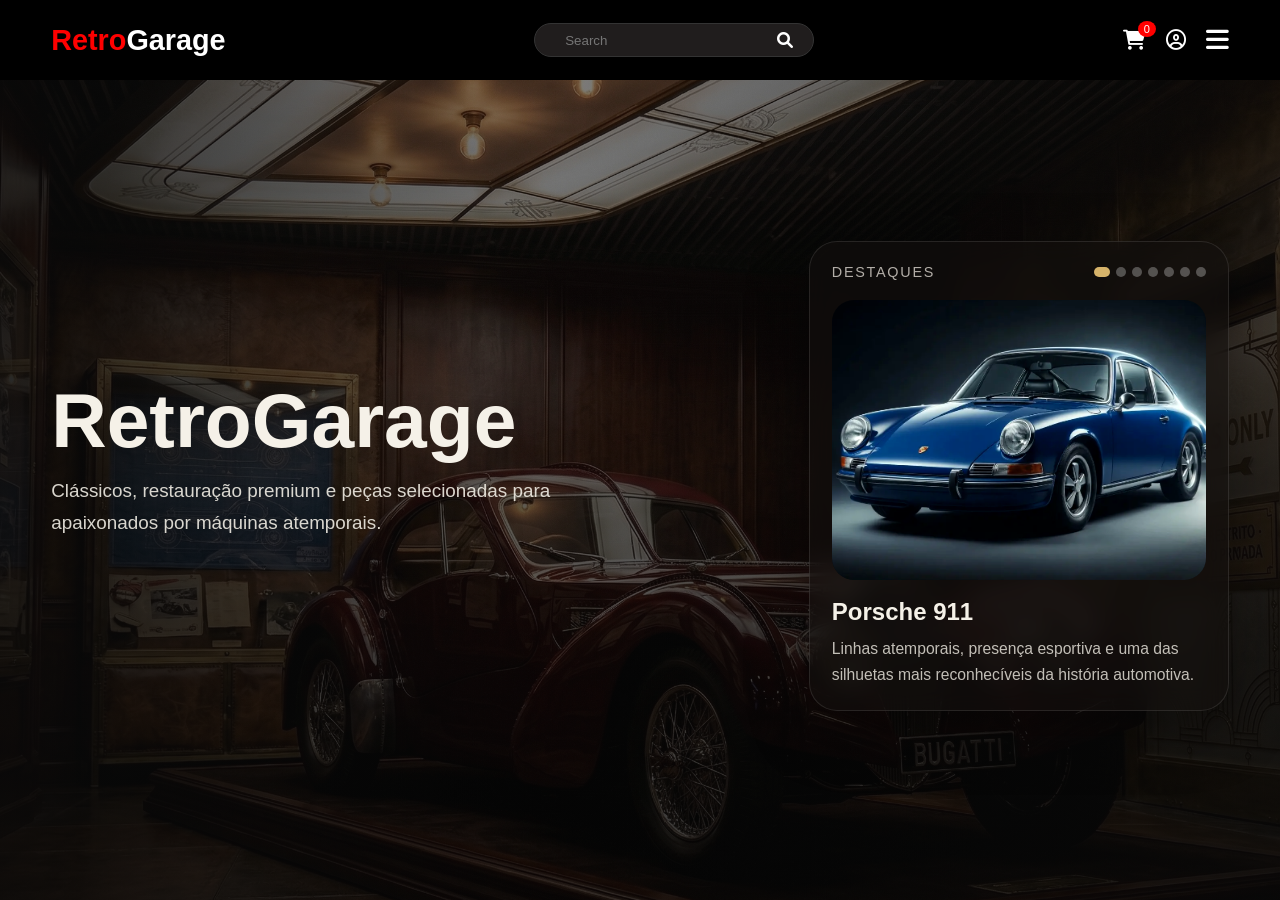
==== commit 50e187ed: "adicionado imagem no link de compartilhamento" ====
--- a/index.html
+++ b/index.html
@@ -5,6 +5,20 @@
   <meta charset="UTF-8">
   <meta name="viewport" content="width=device-width, initial-scale=1.0">
   <title>RetroGarage | Classic Cars</title>
+  
+  <!-- Open Graph / Facebook / WhatsApp -->
+<meta property="og:type" content="website">
+<meta property="og:url" content="https://samuellsf.github.io/RetroGarage/">
+<meta property="og:title" content="RetroGarage | Classic Cars">
+<meta property="og:description" content="Especialistas em restauração e venda de veículos históricos.">
+<meta property="og:image" content="https://samuellsf.github.io/RetroGarage/frontend/public/assets/icons/bugatti.png">
+
+<!-- Twitter -->
+<meta property="twitter:card" content="summary_large_image">
+<meta property="twitter:url" content="https://samuellsf.github.io/RetroGarage/">
+<meta property="twitter:title" content="RetroGarage | Classic Cars">
+<meta property="twitter:description" content="Especialistas em restauração e venda de veículos históricos.">
+<meta property="twitter:image" content="https://samuellsf.github.io/RetroGarage/frontend/public/assets/icons/bugatti.png">
 
 <link rel="stylesheet" href="frontend/public/css/pages/style.css">
 <link rel="stylesheet" href="frontend/public/css/pages/index.css">
@@ -75,6 +89,8 @@
 
         <div class="showcase-stage">
           <button class="showcase-arrow left">&#10094;</button>
+          <img src="frontend/public/assets/icons/bugatti.png" alt="Bugatti" class="showcase-img">
+          <meta property="og:image" content="https://samuellsf.github.io/RetroGarage/frontend/public/assets/icons/bugatti.png">
           <button class="showcase-arrow right">&#10095;</button>
         </div>
 
--- a/frontend/public/css/pages/home.css
+++ b/frontend/public/css/pages/home.css
@@ -141,6 +141,45 @@
   display: flex;
   gap: 6px;
 }
+
+.showcase-stage {
+    display: flex;
+    align-items: center;
+    justify-content: center; 
+    position: relative;
+    height: 350px; 
+    background: rgba(0, 0, 0, 0.05);
+    border-radius: 8px;
+    overflow: hidden;
+    margin: 20px 0;
+}
+
+
+.showcase-img {
+    max-width: 90%;
+    max-height: 80%;
+    object-fit: contain; 
+    transition: transform 0.5s ease; 
+}
+
+
+.showcase-img:hover {
+    transform: scale(1.05);
+}
+
+.showcase-arrow {
+    position: absolute;
+    z-index: 5;
+    background: rgba(255, 255, 255, 0.2);
+    border: none;
+    color: var(--primary-color, #333);
+    padding: 15px;
+    cursor: pointer;
+    border-radius: 50%;
+}
+
+.showcase-arrow.left { left: 10px; }
+.showcase-arrow.right { right: 10px; }
 
 .indicator {
   width: 10px;
